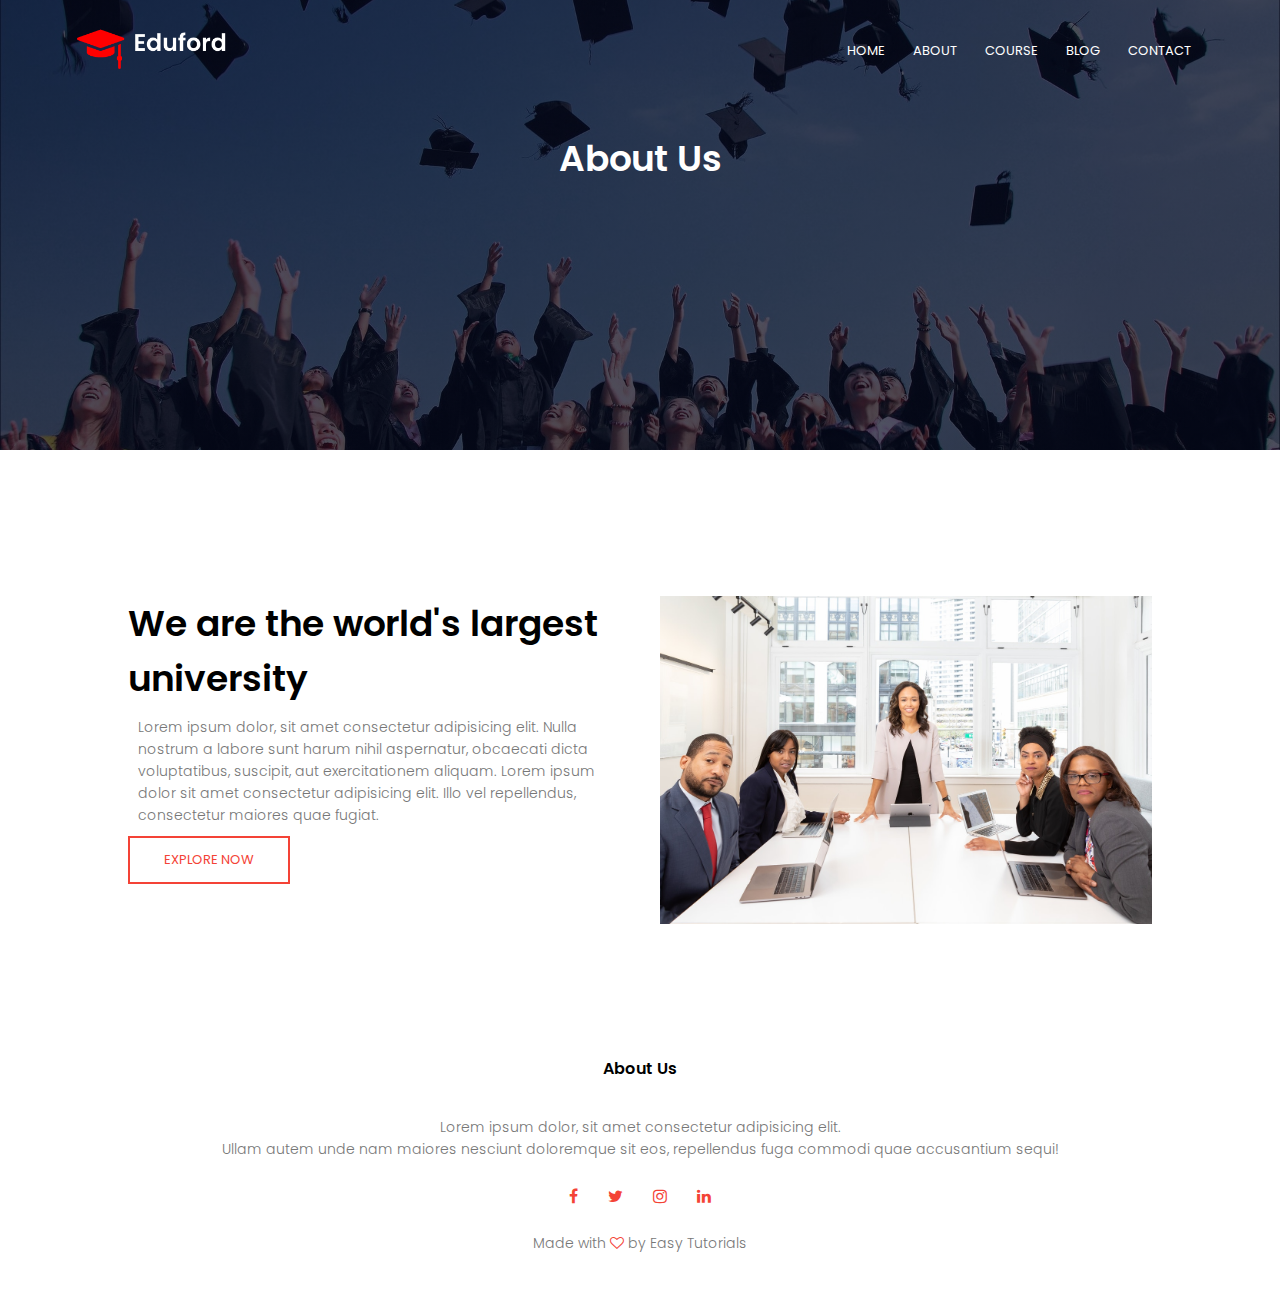
==== about.html @ 79c2f3fa "Add files via upload" ====
<!DOCTYPE html>
<html lang="en">
<head>
    <meta charset="UTF-8">
    <meta http-equiv="X-UA-Compatible" content="IE=edge">
    <meta name="viewport" content="width=device-width, initial-scale=1.0">
    <title>University Website</title>
    <link rel="stylesheet" href="style.css">
    <link rel="preconnect" href="https://fonts.gstatic.com">
    <link href="https://fonts.googleapis.com/css2?family=Poppins:wght@100;200;300;600;700&display=swap" rel="stylesheet">
    <link rel="stylesheet" href="https://stackpath.bootstrapcdn.com/font-awesome/4.7.0/css/font-awesome.min.css">
</head>
<body>
    <section class="sub-header">
        <nav>
            <a href="index.html"><img src="img/logo.png" ></a>
            <div class="nav-links" id="navLinks"  >
                <i class="fa fa-times" onClick="hideMen()" ></i>
                <ul>
                    <li><a href="index.html">HOME</a></li>
                    <li><a href="about.html">ABOUT</a></li>
                    <li><a href="courses.html">COURSE</a></li>
                    <li><a href="blog.html">BLOG</a></li>
                    <li><a href="contact.html">CONTACT</a></li>
                </ul>
            </div>
            <i class="fa fa-bars" onClick="showMen()" ></i>
        </nav>
        <h1>About Us</h1>
    </section>
    <!-- -------about us content-------- -->
    <section class="about-us">
        <div class="row">
            <div class="about-col">
                <h1>We are the world's largest university</h1>
                <p>Lorem ipsum dolor, sit amet consectetur adipisicing elit. Nulla nostrum a labore sunt harum nihil aspernatur, obcaecati dicta voluptatibus, suscipit, aut exercitationem aliquam. Lorem ipsum dolor sit amet consectetur adipisicing elit. Illo vel repellendus, consectetur maiores quae fugiat.</p>
                <a href="" class="h-btn red-btn">EXPLORE NOW</a>
            </div>
            <div class="about-col">
                <img src="img/about.jpg" alt="">
            </div>
        </div>
    </section>



    
    <!-- -------footer------ -->
    <section class="footer">
        <h4>About Us</h4>
        <p>Lorem ipsum dolor, sit amet consectetur adipisicing elit.<br> Ullam autem unde nam maiores nesciunt doloremque sit eos, repellendus fuga commodi quae accusantium sequi!</p>
        <div class="icons">
            <i class="fa fa-facebook" "></i>
            <i class="fa fa-twitter" "></i>
            <i class="fa fa-instagram" "></i>
            <i class="fa fa-linkedin "></i>
        </div>
        <p>Made with <i class="fa fa-heart-o" "></i> by Easy Tutorials</p>
    </section>


    <!-- ----javaScript for toggle Menu-------- -->
    <script>
        var navLinks = document.getElementById("navLinks");
        function showMen(){
            navLinks.style.right = "0";
        }
        function hideMen(){
            navLinks.style.right = "-200px";
        }
    </script>
</body>
</html>
---- style.css ----
*{
    margin: 0;
    padding: 0;
    font-family: 'Poppins', sans-serif;

}
.header{
    min-height: 100vh;
    width: 100%;
    background-image: linear-gradient(rgba(4,9,30,0.7),rgba(4,9,30,0.7)), url(img/banner.png);
    background-position: center;
    background-size: cover;
    background-position: relative;
    
}
nav{
    display: flex;
    padding: 2% 6%;
    justify-content: space-between;
    align-items: center;
}
nav img{
    width: 150px;
}
.nav-links{
    flex: 1;
    text-align: right;
}
.nav-links ul li{
    list-style: none;
    display: inline-block;
    padding: 8px 12px;
    position: relative;
}
.nav-links ul li a{
    color: #fff;
    text-decoration: none;
    font-size: 13px;
}
.nav-links ul li::after{
    content: '';
    width: 0%;
    height: 2px;
    background: #f44336;
    display: block;
    margin: auto;
    transition: 0.5s;
}
.nav-links ul li:hover::after{
    width: 100%;
}
.text-box{
    width: 90%;
    color: #fff;
    position: absolute;
    top: 50%;
    left: 50%;
    transform: translate(-50%, -50%);
    text-align: center;
}
.text-box h1{
    font-size: 62px;
}
.text-box p{
    margin: 10px 0 40px;
    font-size: 14px;
    color: #fff;
}
.h-btn{
    display: inline-block;
    text-decoration: none;
    color: #fff;
    border: 1px solid #fff;
    padding: 12px 34px;
    font-size: 13px;
    background: transparent;
    position: relative;
    cursor: pointer;
}
.h-btn:hover{
    border: #f44336;
    background-color: #f44336;
    transition: 1s;

}

nav .fa{
    display: none;
}


@media(max-width:700px){
.text-box h1{
    font-size: 20px;
}
.nav-links ul li{
    display: block;
    
}
.nav-links {
    position: fixed;
    background-color: #f44336;
    height: 100vh;
    width: 200px;
    top: 0;
    right: -200px;
    text-align: left;
    z-index: 2;
    transition: 1s;
    /* display: none; */
}
nav .fa{
    display: block;
    color: #fff;
    margin: 10px;
    font-size: 22px;
    cursor: pointer;
}
.nav-links ul{
    padding: 30px;
}

}

/* -------course------ */
.course{
    width: 80%;
    margin: auto;
    text-align: center;
    padding-top: 100px;

}
h1{
    font-size: 36px;
    font-weight: 600;
}
p{
    color: #777;
    font-size: 14px;
    font-weight: 300;
    line-height: 22px;
    padding: 10px;
}
.row{
    margin-top: 5%;
    display: flex;
    justify-content: space-between;
}
.course-col{
    flex-basis: 31%;
    background: #fff3f3;
    border-radius: 10px;
    margin-bottom: 5%;
    padding: 20px 12px;
    box-sizing: border-box;
    transition: 0.5s;

}
h3{
    text-align: center;
    font-weight: 600;
    margin: 10px 0;
}
.course-col:hover{
    box-shadow: 0 0 220px 0px rgba(0,0,0,0.2);

}

@media(max-width: 700px){
    .row{
        flex-direction: column;
    }
}


/* -------campus-------- */
.campus{
    width: 80%;
    margin: auto;
    text-align: center;
    padding-top: 50px;
}
.campus-col{
    flex-basis: 32%;
    border-radius: 10px;
    margin-bottom: 30px;
    position: relative;
    overflow: hidden;
}
.campus-col img{
    width: 100%;
    display: block;


}
.layer{
    background: transparent;
    height: 100%;
    width: 100%;
    position: absolute;
    top: 0;
    left: 0;
    transition: 0.5s;
}
.layer:hover{
    background-color:  rgba(226,0,0,0.7);
}
.layer h3{
    width: 100%;
    font-weight: 500;
    color: #fff;
    font-size: 26px;
    bottom: 0;
    left: 50%;
    transform: translateX(-50%);
    position: absolute;
    opacity: 0;
    transition: 0.5s;
}
.layer:hover h3{
    bottom: 49%;
    opacity: 1;
}
/* ---------facilities--------- */
.facilities{
    width: 80%;
    margin: auto;
    text-align: center;
    padding-top: 100px;
}
.facilities-col{
    flex-basis: 31%;
    border-radius: 10px;
    margin-bottom: 5%;
    text-align: left;
    
}
.facilities-col img{
    width: 100%;
    border-radius: 10px;
}
.facilities-col p{
    padding: 0;
}
.facilities-col h3{
    margin-top: 16px;
    text-align: left;
}
/* --------testimonails-------- */
.testimonails{
    width: 80%;
    margin: auto;
    padding-bottom: 100px;
    text-align: center;

}
.testimonail-col{
    flex-basis: 44%;
    border-radius: 10px;
    margin-bottom: 5%;
    text-align: left;
    background: #fff3f3;
    padding: 25px;
    cursor: pointer;
    display: flex;
}
.testimonail-col img{
    height: 40px;
    margin-left: 5px;
    margin-right: 30px;
    border-radius: 50%;

}
.testimonail-col p{
    padding: 0;

}
.testimonail-col h3{
    margin-top: 15px;
    text-align: left;
}
.testimonail-col .fa{
    color: #f44336;
}
@media(max-width: 700px){
    .testimonail-col img{
        margin-left: 0px;
        margin-right: 15px;
    }    
}
/* --------call to action---- */
.cta{
    margin: 100px auto;
    width: 80%;
    background-image: linear-gradient(rgba(0,0,0,0.7),rgba(0,0,0,0.7)), url(img/banner2.jpg);
    background-size: cover;
    border-radius: 10px;
    text-align: center;
    padding: 100px 0;
}
.cta h1{
    color: #fff;
    margin-bottom: 40px;
    padding: 0;
}
@media(max-width: 700px){
    .cta h1{
        font-size: 24px;
    }
}
/* ---------footer-------- */
.footer{
    width: 100%;
    text-align: center;
    padding: 30px 0;

}
.footer h4{
    margin-bottom: 25px;
    margin-top: 20px;
    font-weight: 600;
}
/* ------icons----- */
.icons .fa{
    color: #f44336;
    margin: 0 13px;
    cursor: pointer;
    padding: 18px 0 ;

}
.fa-heart-o{
    color: #f44336;
}


/* ---------about us page------- */
.sub-header{
    height: 50vh;
    width: 100%;
    background-image: linear-gradient(rgba(4,9,30,0.7),rgba(4,9,30,0.7)), url(img/background.jpg);
    background-position: center;
    background-size: cover;
    text-align: center;
    color: #fff;
}
.sub-header h1{
    margin-top: 30px;
}
.about-us{
    width: 80%;
    margin: auto;
    padding-top: 80px;
    padding-bottom: 50px;
}
.about-col{
    flex-basis: 48%;
    padding: 30px 2px;

}
.about-col img{
    width: 100%;
}
.sub-header h1{
    padding-top: 0;
}
.about-col{
    padding: 15px 0 25px;
}
.red-btn{
    border: 2px solid #f44336;
    background: transparent;
    color: #f44336;
}
.red-btn:hover{
    color: #fff;
}
/* --------blog-content-------- */
.blog-content{
    width: 80%;
    margin: auto;
    padding: 60px 0;

}
.blog-left{
    flex-basis: 65%;
}
.blog-left img{
    width: 100%;
}
.blog-left h2{
    color: #222;
    font-weight: 600;
    margin: 30px;
}
.blog-left p{
    color: #999;
    padding: 0;
}
.blog-right{
    flex-basis: 32%;

}
.blog-right h3{
    background: #f44336;
    color: #fff;
    padding: 7px 0;
    font-size: 16px;
    margin-bottom: 20px;
}
.blog-right div{
    display: flex;
    align-items: center;
    justify-content: space-between;
    color: #555;
    padding: 8px;
    box-sizing: border-box;
}
.comment-box{
    border: 1px solid #ccc;
    margin: 50px 0;
    padding: 10px 20px;
}
.comment-box h3{
    text-align: left;
}
.comment-form input, .comment-form textarea{
    width: 100%;
    padding: 10px;
    margin: 15px 0;
    box-sizing: border-box;
    border: none;
    outline: none;
    background: #f0f0f0;

}
.comment-form button{
    margin: 10px 0;
}
@media (max-width: 700px){
    .sub-header h1{
        font-size: 24px ;
    }

}

/* -------contact us page------ */

.location{
    width: 80%;
    margin: auto;
    padding: 80px 0;

}
.location iframe{
    width: 100%;
}
.contact-us{
    width: 80%;
    margin: auto;

}
.contact-col{
    flex-basis: 48%;
    margin-bottom: 30px;
}
.contact-col div{
    display: flex;
    align-items: center;
    margin-bottom: 40px;
} 
.contact-col div .fa{
    font-size: 28px;
    color: #f44336;
    margin: 10px;
    margin-right: 30px;
}  
.contact-col div p{
    padding: 0;
}
.contact-col div h5{
  font-size: 20px; 
  margin-bottom: 5px;
  color: #555;
  font-weight: 400;
}
.contact-col input, .contact-col textarea{
    width: 100%;
    padding: 15px;
    margin-bottom: 17px;
    outline: none;
    border: 1px solid #ccc;
    box-sizing: border-box;
}
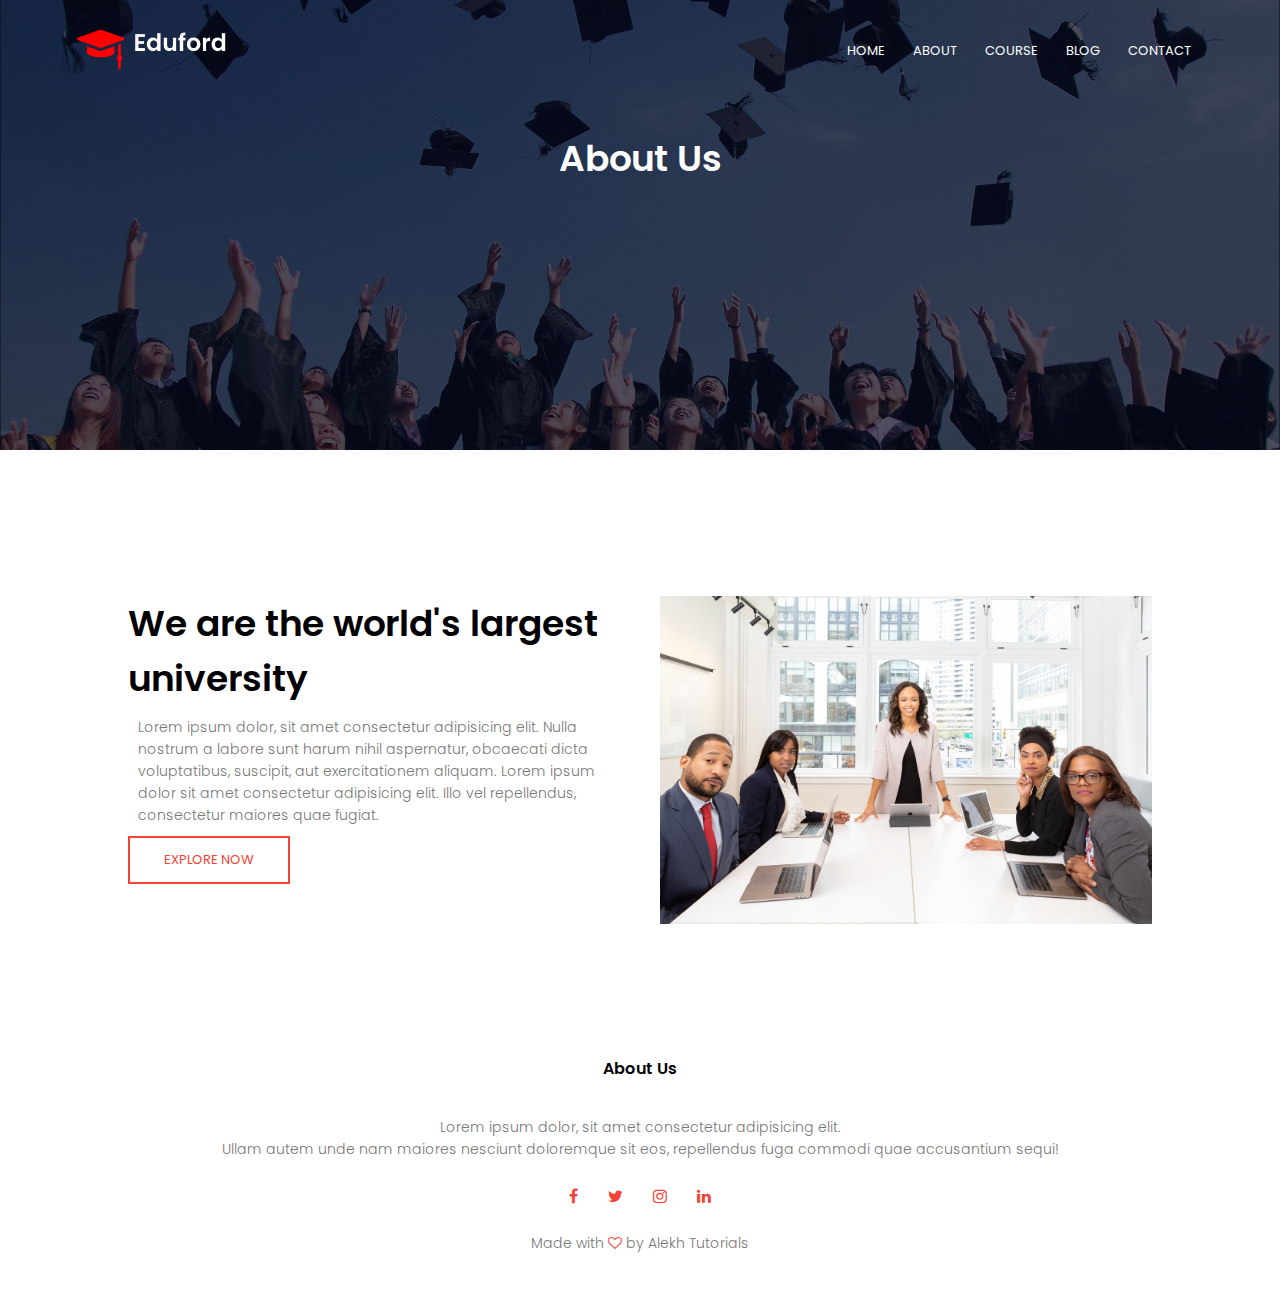
==== commit e0a194ca: "Update about.html" ====
--- a/about.html
+++ b/about.html
@@ -55,7 +55,7 @@
             <i class="fa fa-instagram" "></i>
             <i class="fa fa-linkedin "></i>
         </div>
-        <p>Made with <i class="fa fa-heart-o" "></i> by Easy Tutorials</p>
+        <p>Made with <i class="fa fa-heart-o" "></i> by Alekh Tutorials</p>
     </section>
 
 
@@ -70,4 +70,4 @@
         }
     </script>
 </body>
-</html>+</html>
